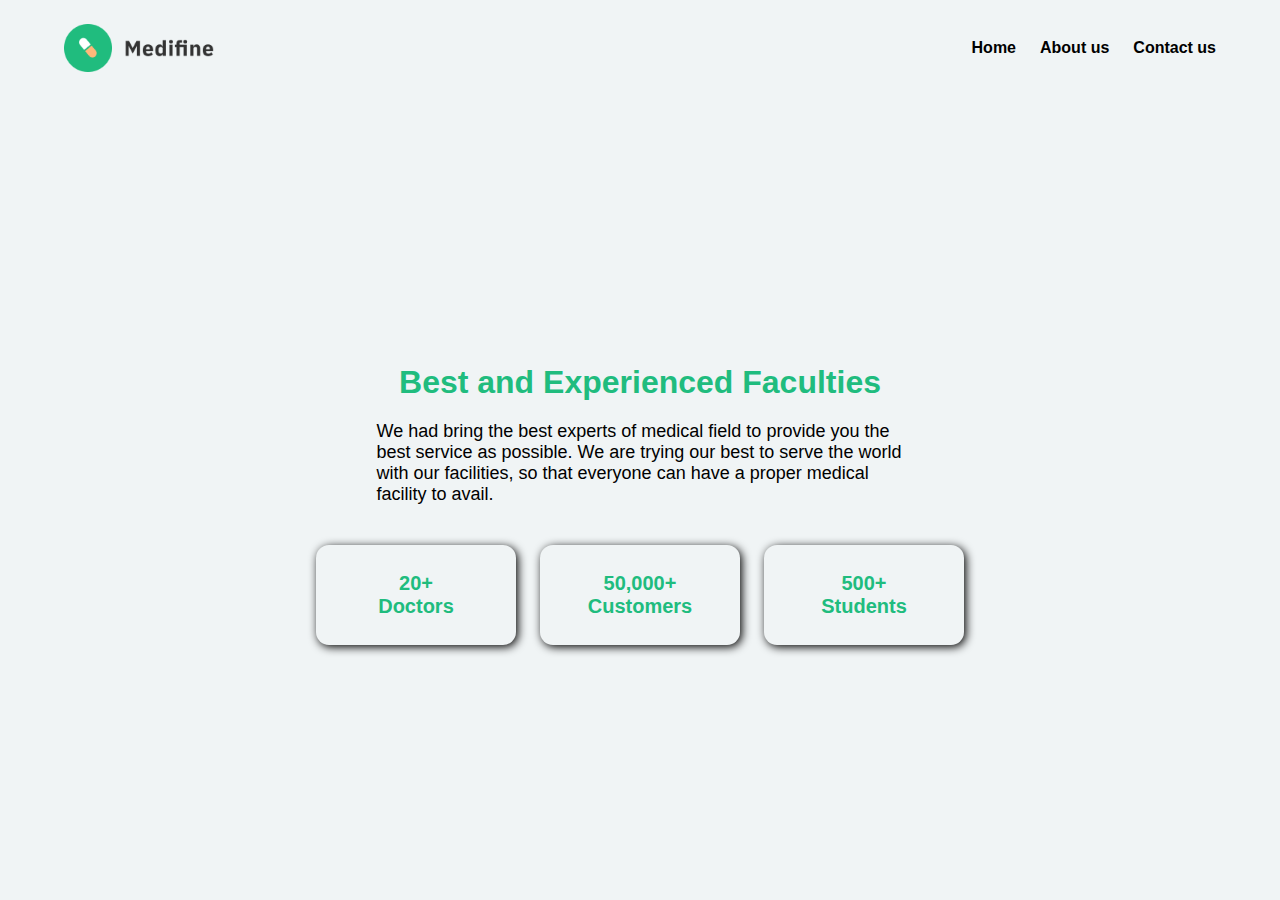
==== about/about.html @ 31ce9f57 "first commit" ====
<!DOCTYPE html>
<html lang="en">
  <head>
    <meta charset="UTF-8" />
    <meta http-equiv="X-UA-Compatible" content="IE=edge" />
    <meta name="viewport" content="width=device-width, initial-scale=1.0" />
    <title>About</title>
    <link rel="stylesheet" href="../style.css" />
    <link rel="stylesheet" href="about.css" />
  </head>
  <body>
    <header class="header">
      <div class="header__logo-container">
        <img src="../images/logo.png" alt="medifiy" />
      </div>

      <nav class="nav">
        <ul class="nav__list">
          <li><a href="../index.html">Home</a></li>
          <li><a href="#">About us</a></li>
          <li><a href="../contact/contact.html">Contact us</a></li>
        </ul>
      </nav>
    </header>
    <main>
      <div class="container">
        <h1 class="heading-secondary">Best and Experienced Faculties</h1>
        <p class="description">
          We had bring the best experts of medical field to provide you the best
          service as possible. We are trying our best to serve the world with
          our facilities, so that everyone can have a proper medical facility to
          avail.
        </p>

        <div class="card-container">
          <div class="card-container--items">
            <p>20+</p>
            <p>Doctors</p>
          </div>
          <div class="card-container--items">
            <p>50,000+</p>
            <p>Customers</p>
          </div>
          <div class="card-container--items">
            <p>500+</p>
            <p>Students</p>
          </div>
        </div>
      </div>
    </main>
  </body>
</html>
---- style.css ----
/* || Reset */

*,
::before,
::after {
  margin: 0;
  padding: 0;
  box-sizing: border-box;
}

html {
  font-size: 62.5%;
}

body {
  font-family: "IBM Plex Sans", sans-serif;
  font-size: 1.6rem;
  min-height: 100vh;
  max-width: 130rem;

  background-color: #f0f4f5;
  background-image: url("./images/stethoscope.png");
  background-size: 500px 500px;
  background-position: center;
  background-repeat: no-repeat;
}

/* || General Styles */
.nav__list {
  list-style-type: none;
}

a:any-link {
  text-decoration: none;
  color: #000;
}

img {
  display: block;
  max-width: 100%;
}

.btn {
  border: none;
  font: inherit;
  padding: 0.5em 1.2em;
}

/* || Header */
.header {
  display: flex;
  justify-content: space-between;
  align-items: center;
  padding: 2.4rem 6.4rem;
  margin-bottom: 4.8rem;
}

.header__logo-container {
  width: 15rem;
}

.nav__list {
  display: flex;
  gap: 2.4rem;
}

.nav__list a {
  font-weight: 600;
}

/* || Main */
.main {
  display: flex;
  justify-content: space-between;
}

.main__section-left {
  display: flex;
  flex-direction: column;
  justify-content: center;
  align-items: center;
  gap: 2.4rem;
  padding: 0 6.4rem;
  width: 70%;
  background: url("./images/topAngle.png");
  background-position: top left 50px;
  background-repeat: no-repeat;
  position: relative;
}

.main__section-heading {
  font-size: 7rem;
}

.main__section-description {
  font-size: 2rem;
  color: #7c7c7c;
}

.bottom-arrow {
  position: absolute;
  right: 85px;
  bottom: 100px;
}

.mouse-img {
  width: 35px;
  position: absolute;
  bottom: 60px;
  left: 95%;
}
.btn__appointment {
  background-color: #20bc7e;
  color: #fff;
  border-radius: 4rem;
  font-size: 2.5rem;
  font-weight: 600;
  align-self: flex-start;
}

.main__section-right {
  background: url("./images/yellowBox.png"), url("./images/greenBox.png");
  background-size: 67%, 78%;
  background-repeat: no-repeat;
  background-position: bottom right;
}

.main__section-right img {
  width: 71%;
  margin-left: auto;
}
---- about/about.css ----
body {
  background-image: none;
}

main {
  display: flex;
  justify-content: center;
  align-items: center;
}

.container {
  max-width: 62rem;
  height: 80vh;
  display: flex;
  flex-flow: column nowrap;
  justify-content: center;
  align-items: center;
}

.heading-secondary {
  font-weight: 600;
  color: #20bc7e;
  margin-bottom: 2rem;
}

.description {
  font-size: 1.8rem;
  width: 85%;
  margin-bottom: 4rem;
}

/* || Card Section */
.card-container {
  display: flex;
  gap: 2.4rem;
}

.card-container--items {
  width: 20rem;
  height: 10rem;
  font-size: 2rem;
  font-weight: 600;
  border-radius: 13px;
  box-shadow: 2px 2px 10px #000;
  padding: 2rem 4.2rem;
}
.card-container--items {
  color: #20bc7e;
  display: flex;
  flex-flow: column nowrap;
  justify-content: center;
  align-items: center;
}
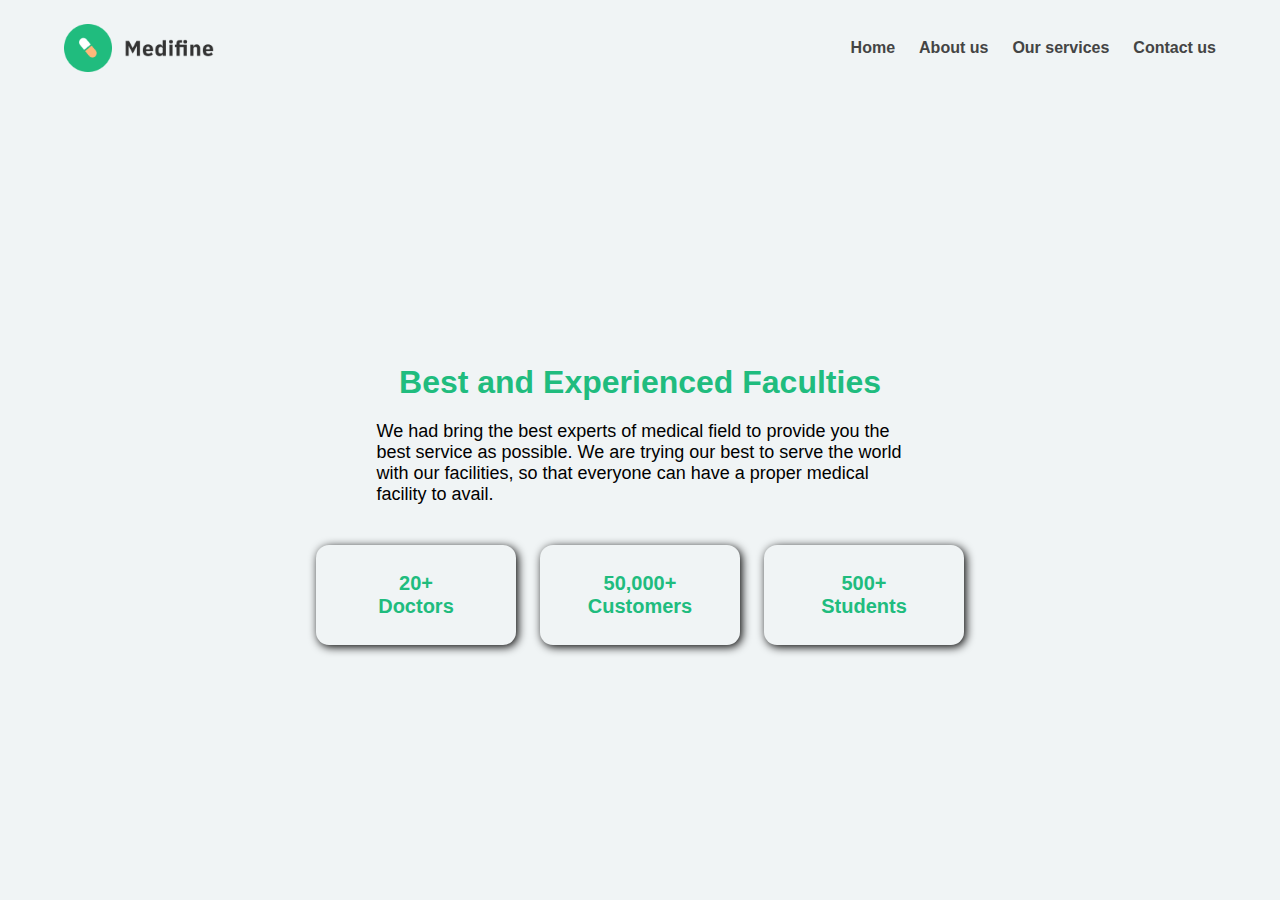
==== commit 1d11cd3e: "code refactor and improved UI" ====
--- a/about/about.html
+++ b/about/about.html
@@ -11,13 +11,14 @@
   <body>
     <header class="header">
       <div class="header__logo-container">
-        <img src="../images/logo.png" alt="medifiy" />
+        <img src="../images/logo.png" alt="medifiy logo" />
       </div>
 
       <nav class="nav">
         <ul class="nav__list">
           <li><a href="../index.html">Home</a></li>
           <li><a href="#">About us</a></li>
+          <li><a href="./index.html">Our services</a></li>
           <li><a href="../contact/contact.html">Contact us</a></li>
         </ul>
       </nav>
--- a/style.css
+++ b/style.css
@@ -43,7 +43,7 @@
 .btn {
   border: none;
   font: inherit;
-  padding: 0.5em 1.2em;
+  padding: 0.6em 1.5em;
 }
 
 /* || Header */
@@ -64,14 +64,22 @@
   gap: 2.4rem;
 }
 
-.nav__list a {
+.nav__list a:link,
+.nav__list a:visited {
   font-weight: 600;
+  color: #444;
+  transition: color 0.3s;
+}
+
+.nav__list a:hover,
+.nav__list a:active {
+  color: #20bc7e;
 }
 
 /* || Main */
 .main {
-  display: flex;
-  justify-content: space-between;
+  display: grid;
+  grid-template-columns: repeat(2, 1fr);
 }
 
 .main__section-left {
@@ -79,13 +87,8 @@
   flex-direction: column;
   justify-content: center;
   align-items: center;
-  gap: 2.4rem;
-  padding: 0 6.4rem;
-  width: 70%;
-  background: url("./images/topAngle.png");
-  background-position: top left 50px;
-  background-repeat: no-repeat;
-  position: relative;
+  gap: 2rem;
+  padding-left: 5rem;
 }
 
 .main__section-heading {
@@ -97,19 +100,22 @@
   color: #7c7c7c;
 }
 
-.bottom-arrow {
+.top-angle {
+  align-self: flex-start;
+}
+.bottom-angle {
   position: absolute;
-  right: 85px;
-  bottom: 100px;
+  left: 60rem;
+  bottom: 90px;
 }
 
 .mouse-img {
-  width: 35px;
   position: absolute;
-  bottom: 60px;
-  left: 95%;
+  left: 54%;
+  top: 85%;
 }
 .btn__appointment {
+  cursor: pointer;
   background-color: #20bc7e;
   color: #fff;
   border-radius: 4rem;
@@ -119,13 +125,28 @@
 }
 
 .main__section-right {
-  background: url("./images/yellowBox.png"), url("./images/greenBox.png");
-  background-size: 67%, 78%;
-  background-repeat: no-repeat;
-  background-position: bottom right;
+  background-size: 390px, 430px;
 }
 
-.main__section-right img {
-  width: 71%;
-  margin-left: auto;
+.green-box,
+.yellow-box {
+  position: absolute;
+  right: 0;
 }
+
+.green-box {
+  width: 35%;
+  bottom: 30px;
+}
+
+.yellow-box {
+  width: 30%;
+  bottom: 50px;
+}
+
+.doctor-img {
+  position: absolute;
+  right: 0;
+  bottom: 0;
+  height: 90%;
+}
